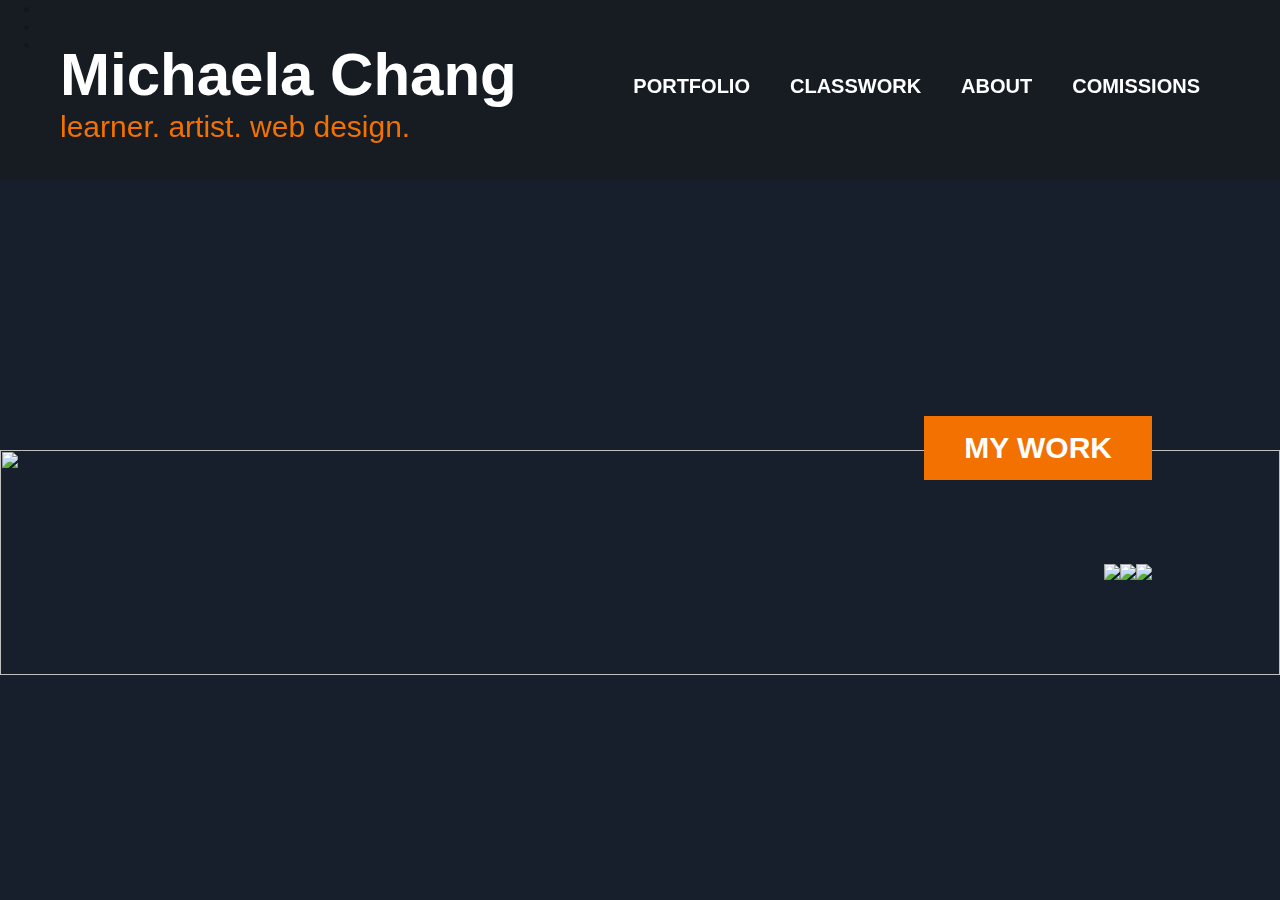
==== index.html @ 646a048c "added html/css files" ====
<!DOCTYPE html>
<html>

<head>
    <meta charset="UTF-8">
    <meta name="description" content="Art of Michaela Chang">
    <meta name="keywords" content="art">
    <!-- Change -->
    <meta name="author" content="Michaela Chang">
    <meta name="viewport" content="width=device-width, initial-scale=1.0">
    <script src="https://code.jquery.com/jquery-1.10.2.js"></script>

    <title>Inkonsistent | Art of Michaela Chang</title>
    <link rel="stylesheet" type="text/css" href="style.css">
</head>

<body>
    <!--Navigation bar-->
    <div id="nav-placeholder">
    </div>
    <script>
        $(function() {
            $("#nav-placeholder").load("nav.html");
        });

    </script>
    <!--end of Navigation bar-->

    <ul class="cb-slideshow">
        <li>
            <span>Image 01</span>
            <div>
                <h3>Illustrator</h3>
            </div>
        </li>
        <li>
            <span>Image 02</span>
            <div>
                <h3>Student</h3>
            </div>
        </li>
        <li>
            <span>Image 03</span>
            <div>
                <h3>Designer</h3>
            </div>
        </li>
    </ul>
    <img src="img/splash2.png" class="splash">

    <a class="btn" href="portfolio.html">My Work</a>

    <ul class="social">
        <li>
            <a href="https://www.instagram.com/inkonsistent.art/" target="_blank"><img src="img/social1.png"></a>
        </li>
        <li>
            <a href="https://www.fb.me/inkonsistent.art" target="_blank"><img src="img/social2.png"></a>
        </li>
        <li>
            <a href="#" target="_blank"><img src="img/social3.png"></a>
        </li>
    </ul>

</body>

</html>
---- style.css ----
@font-face {
    font-family: "Metropolis";
    src: url("fonts/Metropolis-Regular.eot");
    src: url("fonts/Metropolis-Regular.woff") format("woff");
}
body {
    margin: 0;
    overflow-x: hidden;
    background-color: #171B20;
}

/* Navbar */

.nav {
    height: 20%;
    position: absolute;
    top: 0;
    width: 100%;
    background-color: rgba(23, 27, 32, 0.8);
    z-index: 100;
}
.nav-logo {
    color: white;
    font-family: 'Metropolis', Arial, sans-serif;
    font-size: 20px;
    text-decoration: none;
    display: block;
    float: left;
    margin: 40px 0 0px 60px;
}
.nav-content {
    height: 50%;
    margin: 40px 60px 0px;
    float: right;
}
.nav-content a {
    text-decoration: none;
    color: white;
    font-family: 'Metropolis', Arial, sans-serif;
    font-size: 20px;
    font-weight: 700;
    text-transform: uppercase;
    display: block;
    float: left;
    margin-top: 15px;
    padding: 20px 20px 10px;
}
#logo {
    float: left;
    font-size: 60px;
    font-weight: bold;
    text-decoration: none;
    color: white;
}
.nav-logo p {
    text-decoration: none;
    color: #F27100;
    font-family: 'Metropolis', Arial, sans-serif;
    font-size: 30px;
    position: absolute;
    display: block;
    text-transform: lowercase;
    margin-top: 70px;
}

/* hover */

.nav-content a,
.nav-content a:after,
.nav-content a:before {
    transition: all .5s;
}
.nav-content a:hover {
    color: #e6e6e6;
}
.nav-content a {
    position: relative;
}
.nav-content a:after,
.nav-content a:after {
    position: absolute;
    bottom: 0;
    left: 0;
    right: 0;
    margin: auto;
    width: 0%;
    content: '.';
    color: transparent;
    background: #F27100;
    height: 2px;
}
.nav-content a:hover:after {
    width: 85%;
}

/* Navbar End */


/* Home Slideshow */

.cb-slideshow {
    margin: 0;
}
.cb-slideshow,
.cb-slideshow:after {
    position: fixed;
    width: 100%;
    height: 100%;
    top: 0px;
    left: 0px;
    z-index: 0;
}
.cb-slideshow:after {
    content: '';
    background-color: rgba(24, 62, 112, 0.15);
}
.cb-slideshow li span {
    width: 100%;
    height: 100%;
    position: absolute;
    top: 0;
    left: 0;
    color: transparent;
    background-size: cover;
    background-position: 50% 50%;
    background-repeat: none;
    opacity: 0;
    z-index: 0;
    animation: imageAnimation 18s linear infinite 0s;
}
.cb-slideshow li div {
    z-index: 1000;
    position: absolute;
    bottom: 35%;
    right: 10%;
    width: 100%;
    text-align: right;
    opacity: 0;
    color: #fff;
    animation: titleAnimation 18s linear infinite 0s;
}
.cb-slideshow li div h3 {
    font-family: 'Metropolis', Arial, sans-serif;
    font-size: 120px;
    padding: 0;
    line-height: 200px;
    z-index: 1000;
}
.cb-slideshow li:nth-child(1) span {
    background-image: url(img/splash1.jpg)
}
.cb-slideshow li:nth-child(2) span {
    background-image: url(img/splash2.jpg);
    animation-delay: 6s;
}
.cb-slideshow li:nth-child(3) span {
    background-image: url(img/splash3.jpg);
    animation-delay: 12s;
}
@keyframes imageAnimation {
    0% {
        opacity: 0;
        animation-timing-function: ease-in;
    }
    8% {
        opacity: 1;
    }
    17% {
        opacity: 1;
        animation-timing-function: ease-out;
    }
    20% {
        opacity: 1
    }
    40% {
        opacity: 0
    }
    100% {
        opacity: 0
    }
}
@keyframes titleAnimation {
    0% {
        opacity: 0
    }
    8% {
        opacity: 1
    }
    17% {
        opacity: 1
    }
    20% {
        opacity: 1
    }
    40% {
        opacity: 0
    }
    100% {
        opacity: 0
    }
}
.cb-slideshow li:nth-child(2) div {
    animation-delay: 6s;
}
.cb-slideshow li:nth-child(3) div {
    animation-delay: 12s;
}

/* Slideshow End */

.splash {
    height: 50%;
    position: absolute;
    bottom: 0;
    width: 100%;
    z-index: 0;
}
.btn {
    font-family: 'Metropolis', Arial, sans-serif;
    text-decoration: none;
    font-size: 30px;
    color: white;
    text-align: right;
    position: absolute;
    font-weight: bold;
    text-transform: uppercase;
    right: 10%;
    bottom: 420px;
    padding: 15px 40px;
    background-color: #F27100;
    transition: .5s;
}
.btn:hover {
    transform: scale(1.05);
}
.social {
    position: absolute;
    right: 10%;
    bottom: 300px;
}
.social li {
    display: block;
    float: left;
    transition: .5s;
}
.social li:hover {
    transform: scale(1.1);
}

/* Portfolio Grid Layout */

.filter-options {
    position: absolute;
    top: 20%;
    width: 100%;
    text-align: center;
    background-color: #333B46;
    z-index: 100;
}
.filter-options a {
    font-family: 'Metropolis', Arial, sans-serif;
    color: white;
    margin: 0;
    text-decoration: none;
    text-transform: uppercase;
    padding: 20px 30px;
    display: inline-block;
}
.filter-options a.active {
    background: #1E2631;
    color: #f9f9f9;
}
#photos {
    margin: 14% 10px 0 10px;
    width: 100%;
    display: block;
    text-align: center;
}
#photos div {
    width: 32%;
    margin: 0 5px;
}
#photos img {
    margin: 5px;
    max-width: 100%;
    max-height: 100%;
}
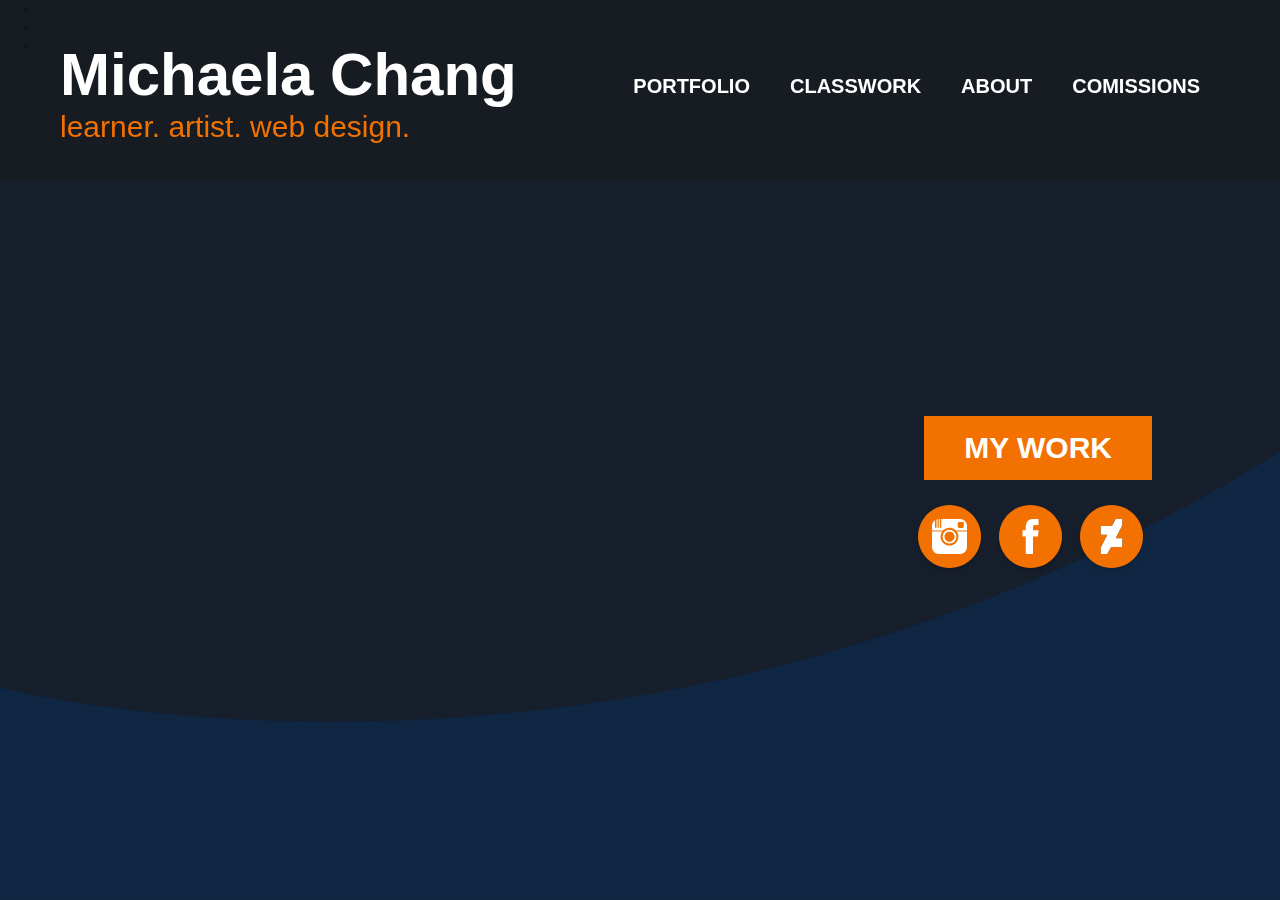
==== commit ed995b08: "added lightbox js and css" ====
--- a/index.html
+++ b/index.html
@@ -11,7 +11,7 @@
     <script src="https://code.jquery.com/jquery-1.10.2.js"></script>
 
     <title>Inkonsistent | Art of Michaela Chang</title>
-    <link rel="stylesheet" type="text/css" href="style.css">
+    <link rel="stylesheet" type="text/css" href="css/style.css">
 </head>
 
 <body>
--- a/css/style.css
+++ b/css/style.css
@@ -0,0 +1,289 @@
+@font-face {
+    font-family: "Metropolis";
+    src: url("fonts/Metropolis-Regular.eot");
+    src: url("fonts/Metropolis-Regular.woff") format("woff");
+}
+body {
+    margin: 0;
+    overflow-x: hidden;
+    background-color: #171B20;
+}
+
+/* Navbar */
+
+.nav {
+    height: 20%;
+    position: absolute;
+    top: 0;
+    width: 100%;
+    background-color: rgba(23, 27, 32, 0.8);
+    z-index: 100;
+}
+.nav-logo {
+    color: white;
+    font-family: 'Metropolis', Arial, sans-serif;
+    font-size: 20px;
+    text-decoration: none;
+    display: block;
+    float: left;
+    margin: 40px 0 0px 60px;
+}
+.nav-content {
+    height: 50%;
+    margin: 40px 60px 0px;
+    float: right;
+}
+.nav-content a {
+    text-decoration: none;
+    color: white;
+    font-family: 'Metropolis', Arial, sans-serif;
+    font-size: 20px;
+    font-weight: 700;
+    text-transform: uppercase;
+    display: block;
+    float: left;
+    margin-top: 15px;
+    padding: 20px 20px 10px;
+}
+#logo {
+    float: left;
+    font-size: 60px;
+    font-weight: bold;
+    text-decoration: none;
+    color: white;
+}
+.nav-logo p {
+    text-decoration: none;
+    color: #F27100;
+    font-family: 'Metropolis', Arial, sans-serif;
+    font-size: 30px;
+    position: absolute;
+    display: block;
+    text-transform: lowercase;
+    margin-top: 70px;
+}
+
+/* hover */
+
+.nav-content a,
+.nav-content a:after,
+.nav-content a:before {
+    transition: all .5s;
+}
+.nav-content a:hover {
+    color: #e6e6e6;
+}
+.nav-content a {
+    position: relative;
+}
+.nav-content a:after,
+.nav-content a:after {
+    position: absolute;
+    bottom: 0;
+    left: 0;
+    right: 0;
+    margin: auto;
+    width: 0%;
+    content: '.';
+    color: transparent;
+    background: #F27100;
+    height: 2px;
+}
+.nav-content a:hover:after {
+    width: 85%;
+}
+
+/* Navbar End */
+
+
+/* Home Slideshow */
+
+.cb-slideshow {
+    margin: 0;
+}
+.cb-slideshow,
+.cb-slideshow:after {
+    position: fixed;
+    width: 100%;
+    height: 100%;
+    top: 0px;
+    left: 0px;
+    z-index: 0;
+}
+.cb-slideshow:after {
+    content: '';
+    background-color: rgba(24, 62, 112, 0.15);
+}
+.cb-slideshow li span {
+    width: 100%;
+    height: 100%;
+    position: absolute;
+    top: 0;
+    left: 0;
+    color: transparent;
+    background-size: cover;
+    background-position: 50% 50%;
+    background-repeat: none;
+    opacity: 0;
+    z-index: 0;
+    animation: imageAnimation 18s linear infinite 0s;
+}
+.cb-slideshow li div {
+    z-index: 1000;
+    position: absolute;
+    bottom: 35%;
+    right: 10%;
+    width: 100%;
+    text-align: right;
+    opacity: 0;
+    color: #fff;
+    animation: titleAnimation 18s linear infinite 0s;
+}
+.cb-slideshow li div h3 {
+    font-family: 'Metropolis', Arial, sans-serif;
+    font-size: 120px;
+    padding: 0;
+    line-height: 200px;
+    z-index: 1000;
+}
+.cb-slideshow li:nth-child(1) span {
+    background-image: url(/img/splash1.jpg)
+}
+.cb-slideshow li:nth-child(2) span {
+    background-image: url(/img/splash2.jpg);
+    animation-delay: 6s;
+}
+.cb-slideshow li:nth-child(3) span {
+    background-image: url(/img/splash3.jpg);
+    animation-delay: 12s;
+}
+@keyframes imageAnimation {
+    0% {
+        opacity: 0;
+        animation-timing-function: ease-in;
+    }
+    8% {
+        opacity: 1;
+    }
+    17% {
+        opacity: 1;
+        animation-timing-function: ease-out;
+    }
+    20% {
+        opacity: 1
+    }
+    40% {
+        opacity: 0
+    }
+    100% {
+        opacity: 0
+    }
+}
+@keyframes titleAnimation {
+    0% {
+        opacity: 0
+    }
+    8% {
+        opacity: 1
+    }
+    17% {
+        opacity: 1
+    }
+    20% {
+        opacity: 1
+    }
+    40% {
+        opacity: 0
+    }
+    100% {
+        opacity: 0
+    }
+}
+.cb-slideshow li:nth-child(2) div {
+    animation-delay: 6s;
+}
+.cb-slideshow li:nth-child(3) div {
+    animation-delay: 12s;
+}
+
+/* Slideshow End */
+
+.splash {
+    height: 50%;
+    position: absolute;
+    bottom: 0;
+    width: 100%;
+    z-index: 0;
+}
+.btn {
+    font-family: 'Metropolis', Arial, sans-serif;
+    text-decoration: none;
+    font-size: 30px;
+    color: white;
+    text-align: right;
+    position: absolute;
+    font-weight: bold;
+    text-transform: uppercase;
+    right: 10%;
+    bottom: 420px;
+    padding: 15px 40px;
+    background-color: #F27100;
+    transition: .5s;
+}
+.btn:hover {
+    transform: scale(1.05);
+}
+.social {
+    position: absolute;
+    right: 10%;
+    bottom: 300px;
+}
+.social li {
+    display: block;
+    float: left;
+    transition: .5s;
+}
+.social li:hover {
+    transform: scale(1.1);
+}
+
+/* Portfolio Grid Layout */
+
+.filter-options {
+    position: absolute;
+    top: 20%;
+    width: 100%;
+    text-align: center;
+    background-color: #333B46;
+    z-index: 100;
+}
+.filter-options a {
+    font-family: 'Metropolis', Arial, sans-serif;
+    color: white;
+    margin: 0;
+    text-decoration: none;
+    text-transform: uppercase;
+    padding: 20px 30px;
+    display: inline-block;
+}
+.filter-options a.active {
+    background: #1E2631;
+    color: #f9f9f9;
+}
+#photos {
+    margin: 14% auto 0;
+    width: 98%;
+    display: flex;
+    justify-content: center;
+    text-align: center;
+}
+#photos div {
+    display: flex;
+    margin: auto;
+    margin: 5px;
+    max-width: 32.8%;
+}
+#photos img {
+    max-width: 100%;
+    max-height: 100%;
+}
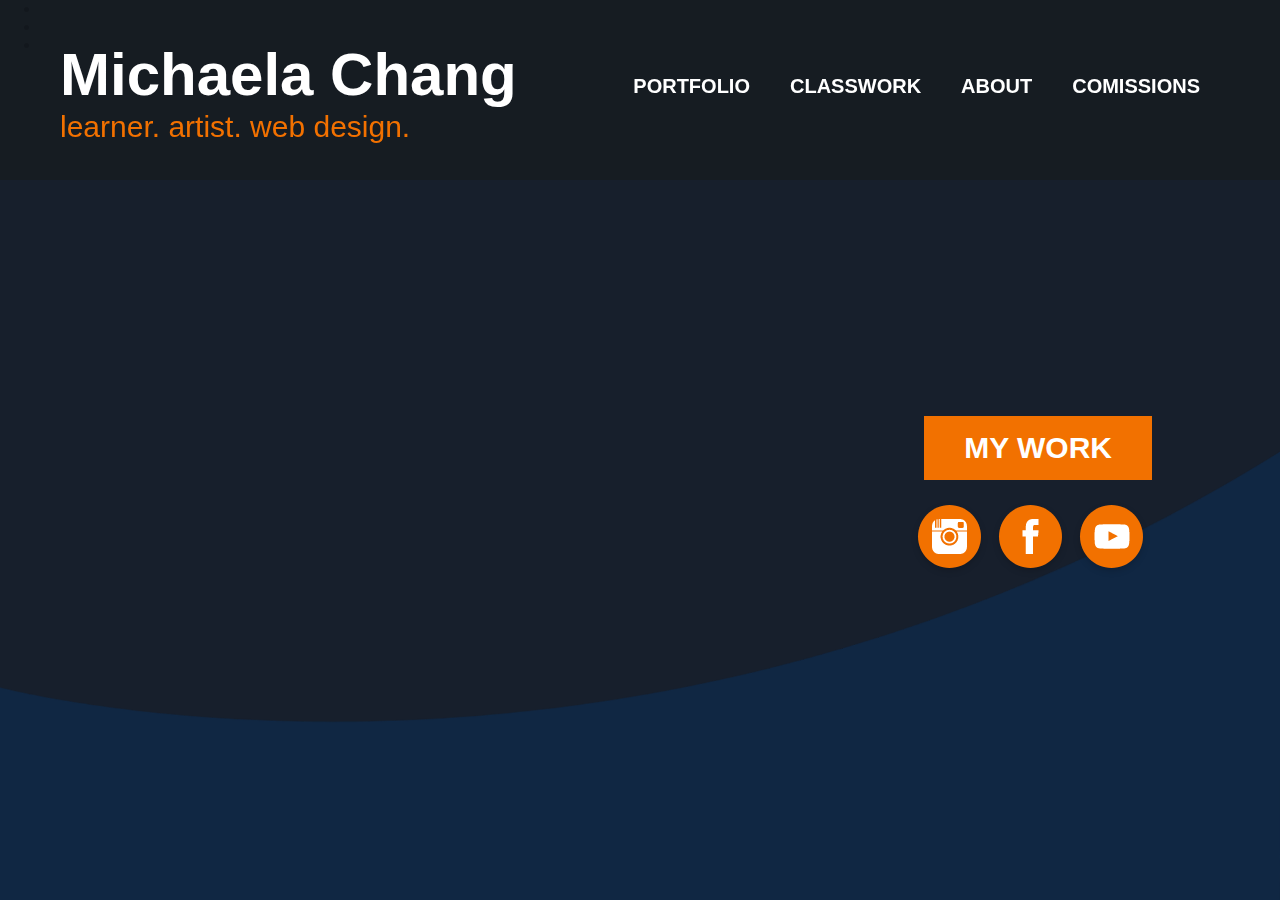
==== commit afbe89b3: "portfolio clean up + youtube social added" ====
--- a/index.html
+++ b/index.html
@@ -15,7 +15,7 @@
 </head>
 
 <body>
-    <!--Navigation bar-->
+    <!--Navbar-->
     <div id="nav-placeholder">
     </div>
     <script>
@@ -24,7 +24,7 @@
         });
 
     </script>
-    <!--end of Navigation bar-->
+    <!--End Navbar-->
 
     <ul class="cb-slideshow">
         <li>
@@ -58,7 +58,7 @@
             <a href="https://www.fb.me/inkonsistent.art" target="_blank"><img src="img/social2.png"></a>
         </li>
         <li>
-            <a href="#" target="_blank"><img src="img/social3.png"></a>
+            <a href="https://www.youtube.com/channel/UCI7RMXcidNxOvD5N7q8nuZQ" target="_blank"><img src="img/social3.png"></a>
         </li>
     </ul>
 
--- a/css/style.css
+++ b/css/style.css
@@ -270,20 +270,18 @@
     background: #1E2631;
     color: #f9f9f9;
 }
-#photos {
-    margin: 14% auto 0;
-    width: 98%;
-    display: flex;
-    justify-content: center;
-    text-align: center;
-}
-#photos div {
-    display: flex;
-    margin: auto;
-    margin: 5px;
-    max-width: 32.8%;
-}
-#photos img {
-    max-width: 100%;
-    max-height: 100%;
-}
+.grid {
+    margin: 14% 10px;
+    width: 100%;
+    display: block;
+}
+.grid-item {
+    display: inline;
+    width: 33%;
+    position: absolute;
+    padding: 5px;
+    box-sizing: border-box;
+}
+.grid img {
+    width: 100%;
+}
